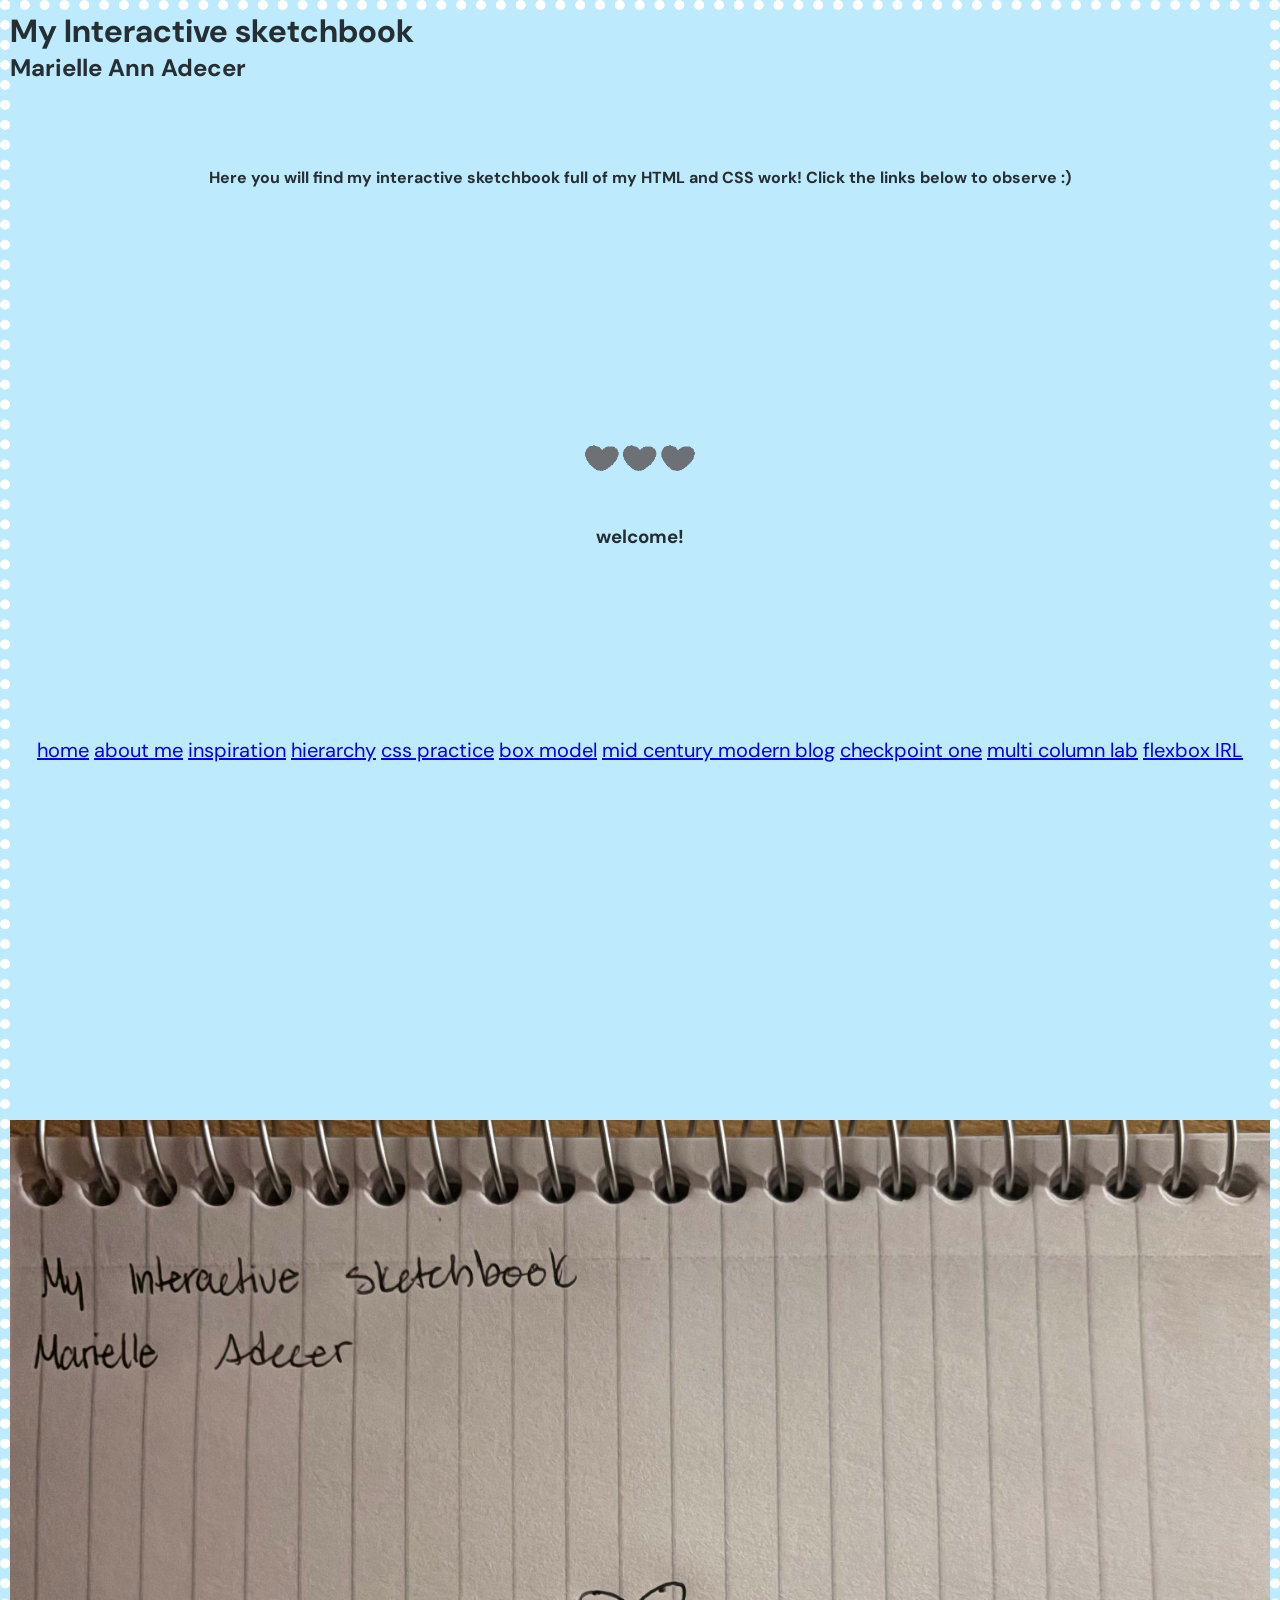
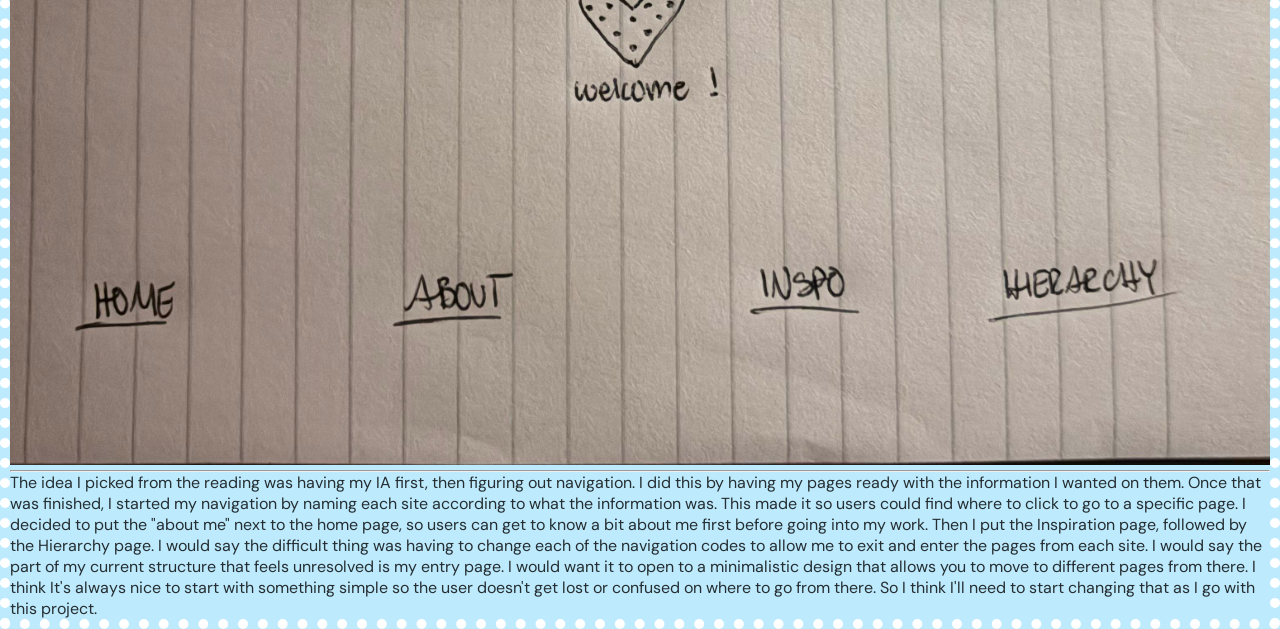
==== index.html @ 479134d8 "nav spacing" ====
<!DOCTYPE html>
<html lang="en">
  <head>

    <link rel="preconnect" href="https://fonts.googleapis.com">
<link rel="preconnect" href="https://fonts.gstatic.com" crossorigin>
<link href="https://fonts.googleapis.com/css2?family=Archivo+Black&family=DM+Sans:ital,opsz,wght@0,9..40,100..1000;1,9..40,100..1000&display=swap" rel="stylesheet">
    <meta charset="UTF-8">
    <link rel="stylesheet" href="css/style.css">
    <title>Entry Page</title>
  </head> 
  <body>
    <h1>My Interactive sketchbook</h1>
    <h2>Marielle Ann Adecer</h2>
<br>
<br>
<br>
<br>
<h4 style="text-align: center;">Here you will find my interactive sketchbook full of my HTML and CSS work! Click the links below to observe :)</h4>
<br>
<br>
<br>
<br>
<br>
<br>
<br>
<br>
<br>
<br>
<img src="img/loading-heart.gif" alt="loading-heart" style="width: 10%; height: auto;" class="center-image">
<h3 style="text-align: center;">welcome!</h3>
<br>
<br>
<br>
<br>
<br>
<br>
<br>
<br>

 <nav class="centered-nav">
      <a href="index.html">home</a>
      <a href="3_about me/3_about me.html">about me</a>
      <a href="2_inspo/2_inspo.html">inspiration</a>
      <a href="1_hierarchy/1_hierarchy.html">hierarchy</a>
      <a href="4_css basics/index.html">css practice</a>
      <a href="box_model/box_model.html">box model</a>
      <a href="mid_century_modern_blog/index.html">mid century modern blog</a>
      <a href="checkpoint_one/checkpoint_one.html">checkpoint one</a>
      <a href="multi_column_lab/index.html">multi column lab</a>
      <a href="flexboxIRL/index.html">flexbox IRL</a>
    </nav>
<br>
<br>
<br>
<br>
<br>
<br>
<br>
<br>
<br>
<br>
<br>
<br>
<br>
<br>
<br>
<br>
<br>
<img src="img/sitesketch.jpg" alt="home page sketch">

<br>
<hr>
<p>The idea I picked from the reading was having my IA first, then figuring out navigation. I did this by having my pages ready with the information I wanted on them. Once that was finished, I started my navigation by naming each site according to what the information was. This made it so users could find where to click to go to a specific page. I decided to put the "about me" next to the home page, so users can get to know a bit about me first before going into my work. Then I put the Inspiration page, followed by the Hierarchy page. I would say the difficult thing was having to change each of the navigation codes to allow me to exit and enter the pages from each site. I would say the part of my current structure that feels unresolved is my entry page. I would want it to open to a minimalistic design that allows you to move to different pages from there. I think It's always nice to start with something simple so the user doesn't get lost or confused on where to go from there. So I think I'll need to start changing that as I go with this project.</p>



  </body>
</html>
---- css/style.css ----
/* the * indicates universal styles, we will get into that later in the semester
for now, you can leave these alone */

* {
    margin: 0;
    padding: 0;
    box-sizing: border-box;
}


/* Css is how we add all things style, below there are two simple styles added
go ahead and play with these, can you get the colors to change? What do you notice?
 */

body {

    color: #252E32;
    background-color: #bdeafc;
    border: 10px dotted #ffffff;
    font-family: 'DM Sans', Arial, sans-serif;
}

img {
    width: 100%;
    height: auto;
}

.center-image {
  display: block;
  margin-left: auto;
  margin-right: auto;
}
.center-text {
  text-align: center;
}

.centered-nav {
  text-align: center;
  font-size: 20px;
  margin-top: 20px;
}
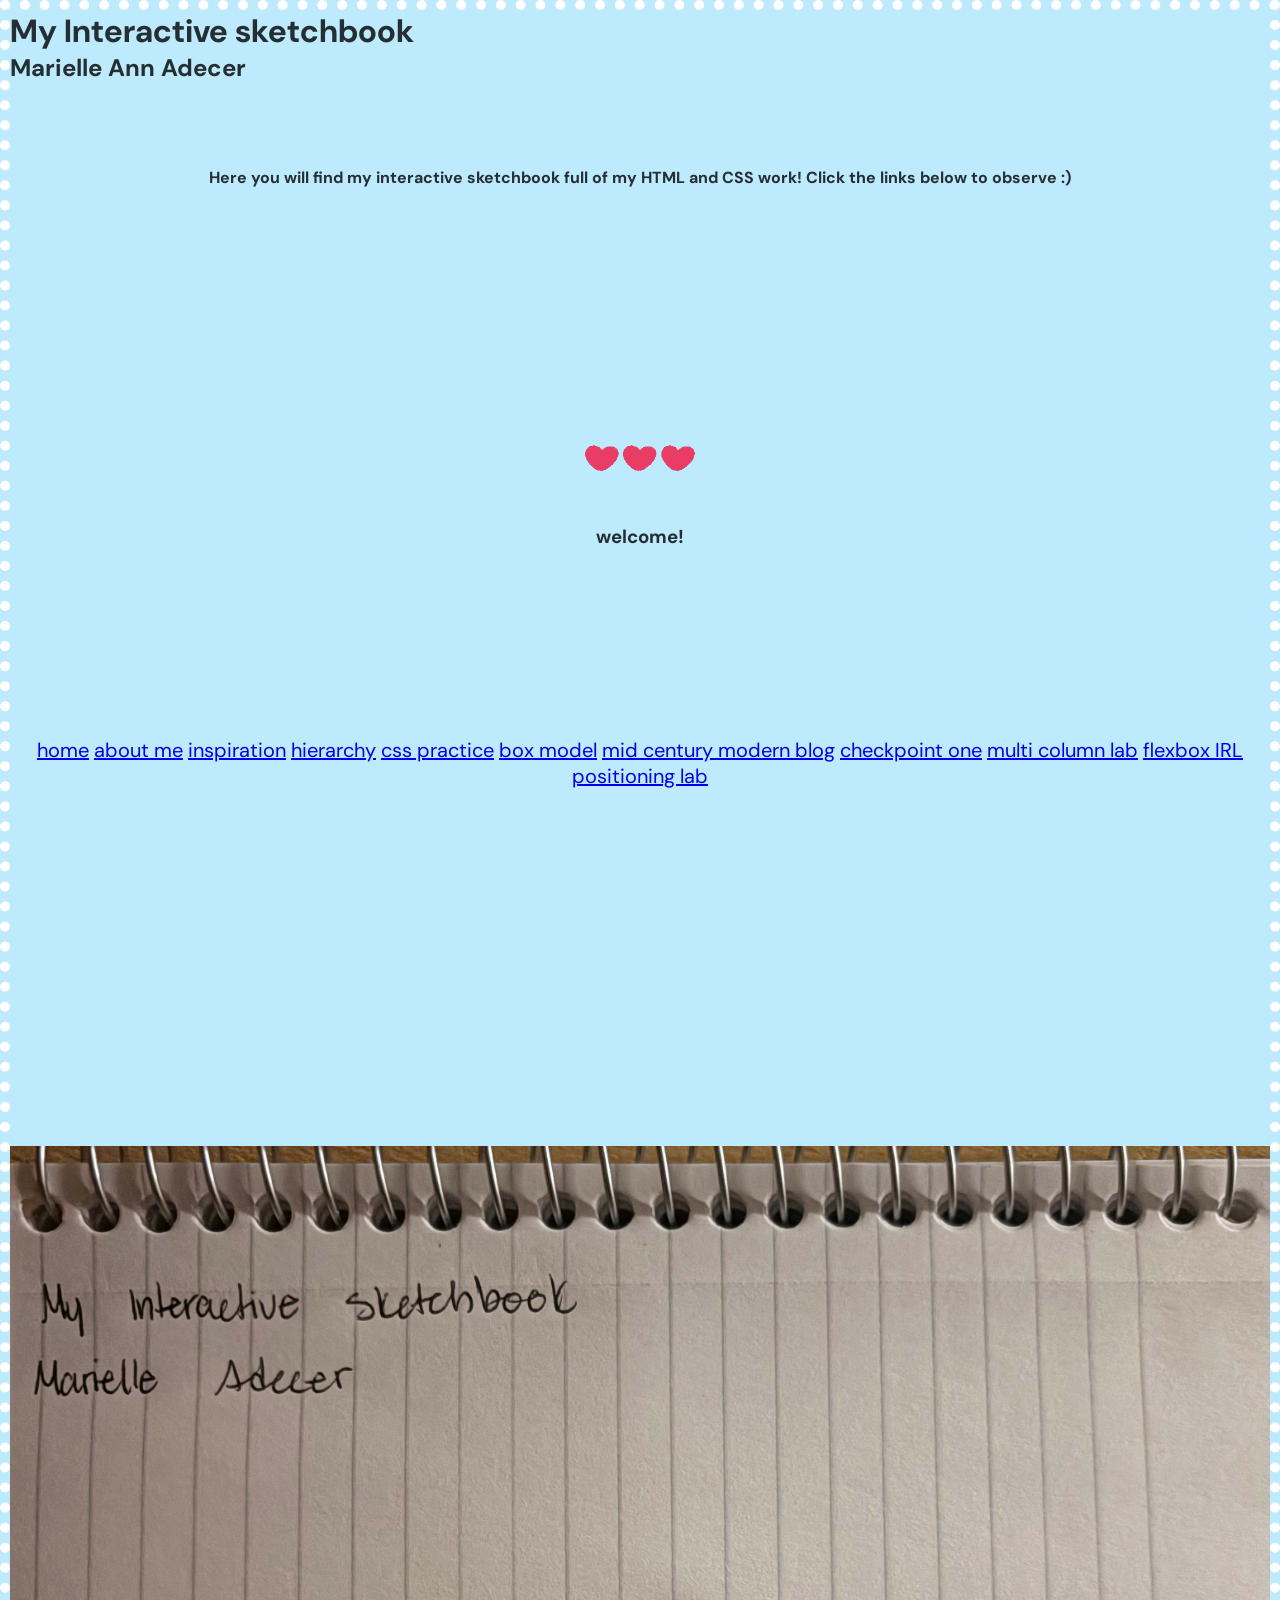
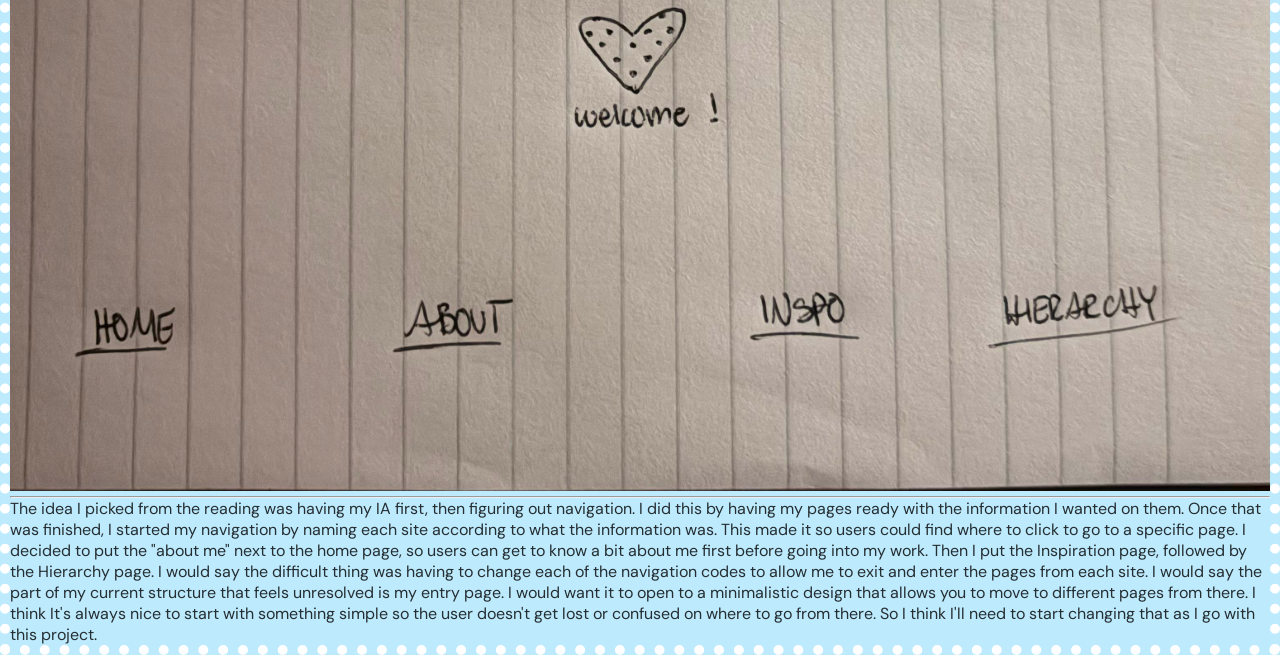
==== commit cb500790: "positioning lab" ====
--- a/index.html
+++ b/index.html
@@ -49,6 +49,7 @@
       <a href="checkpoint_one/checkpoint_one.html">checkpoint one</a>
       <a href="multi_column_lab/index.html">multi column lab</a>
       <a href="flexboxIRL/index.html">flexbox IRL</a>
+      <a href="positioningLab/index.html">positioning lab</a>
     </nav>
 <br>
 <br>
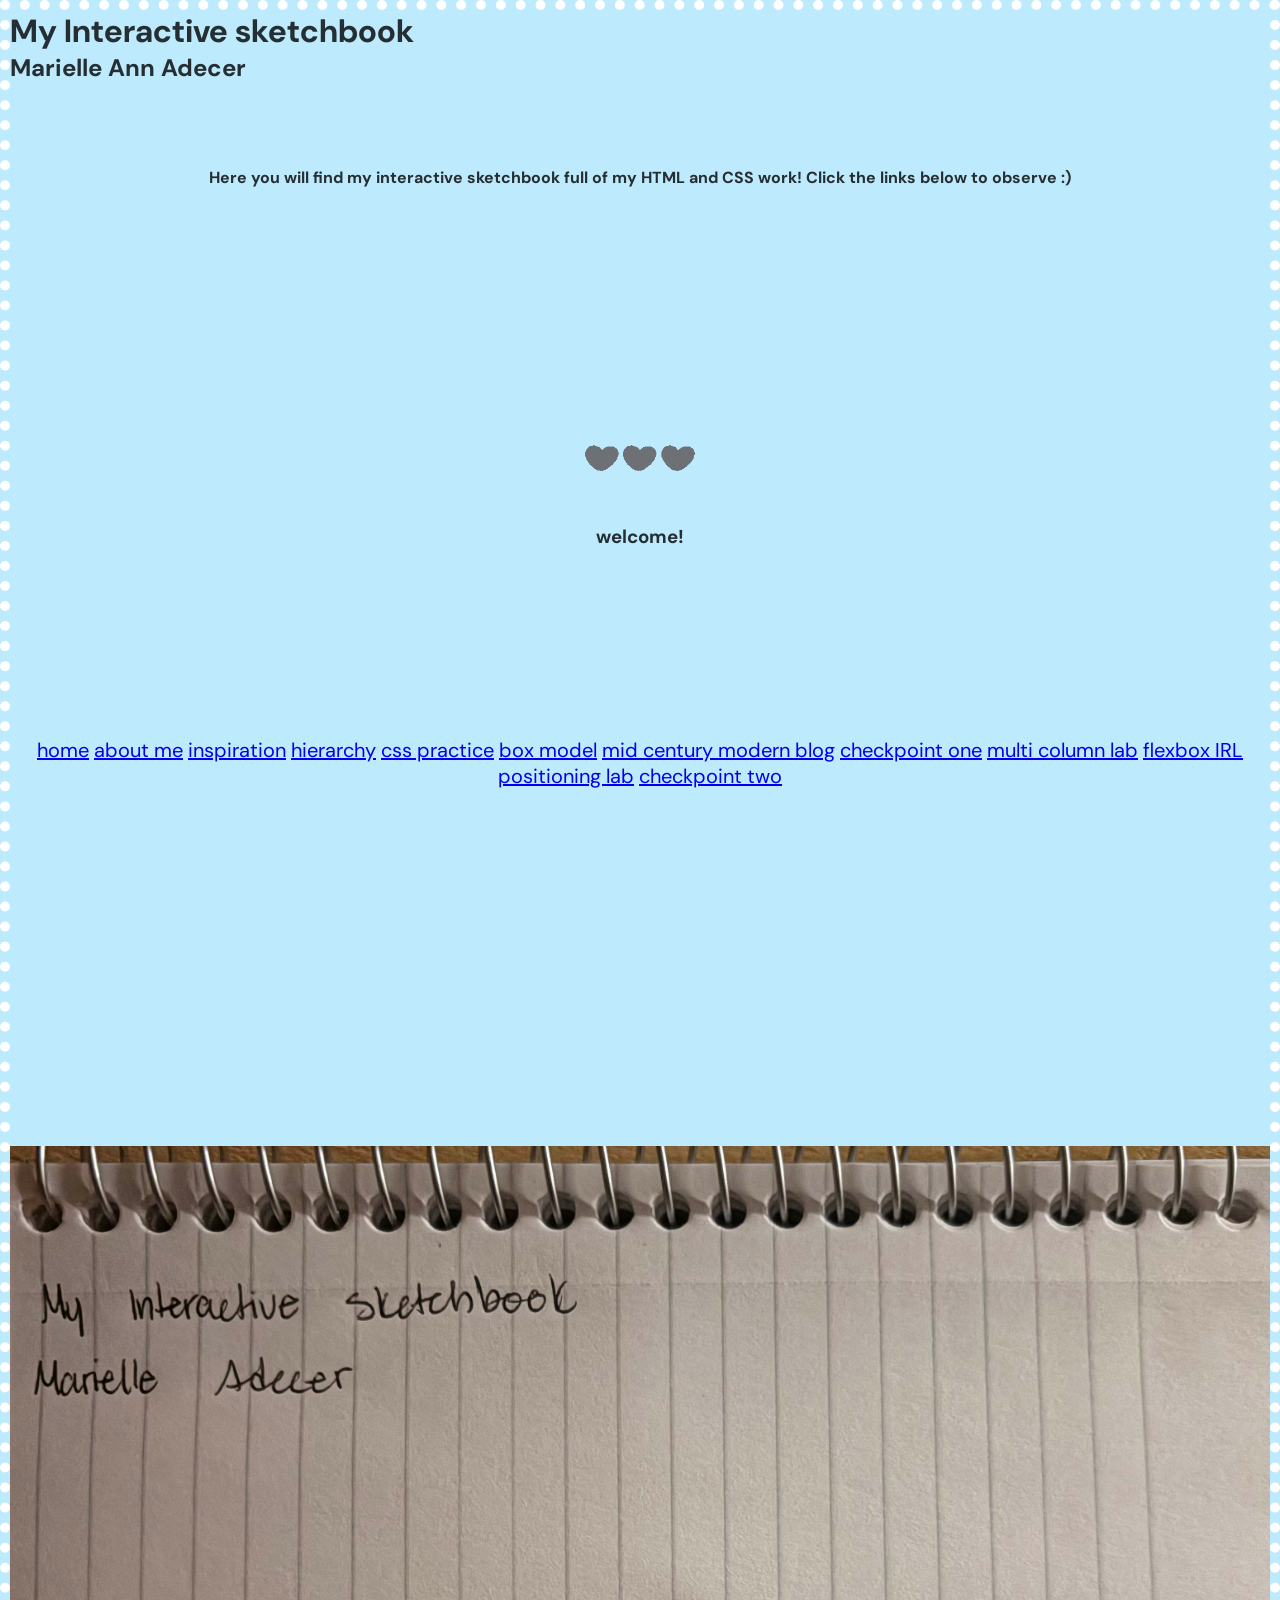
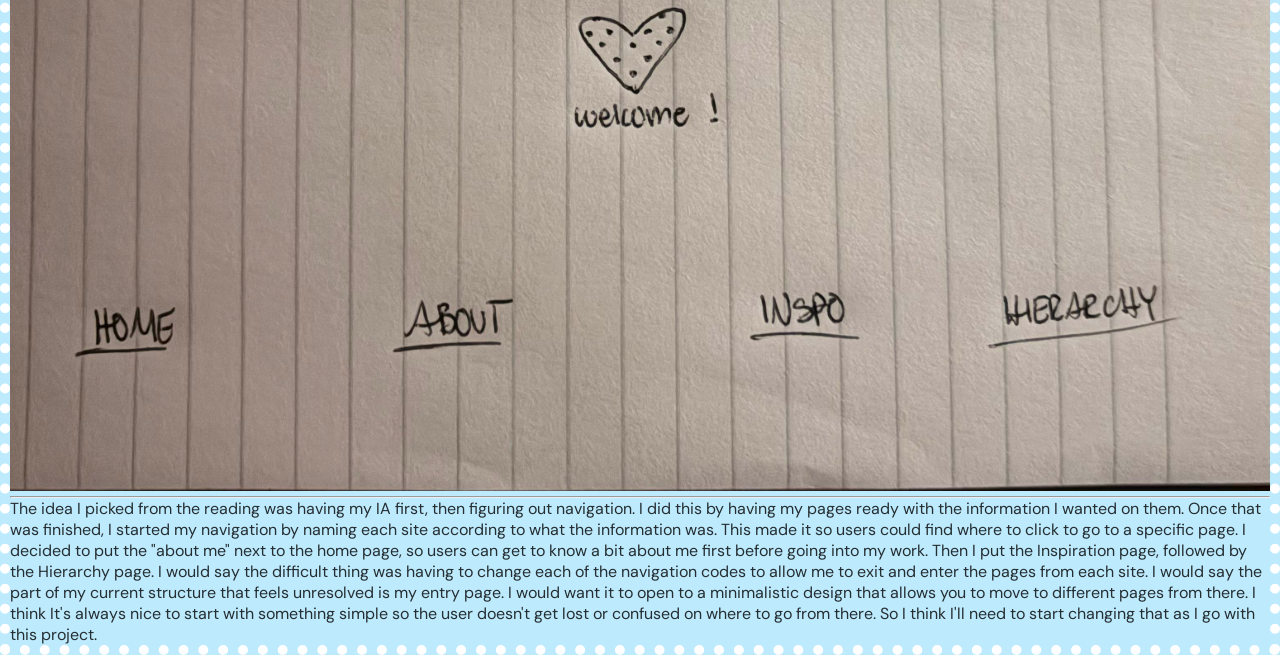
==== commit 5028a4bf: "nav link" ====
--- a/index.html
+++ b/index.html
@@ -50,6 +50,7 @@
       <a href="multi_column_lab/index.html">multi column lab</a>
       <a href="flexboxIRL/index.html">flexbox IRL</a>
       <a href="positioningLab/index.html">positioning lab</a>
+      <a href="Checkpoint_two/checkpoint_two.html">checkpoint two</a>
     </nav>
 <br>
 <br>
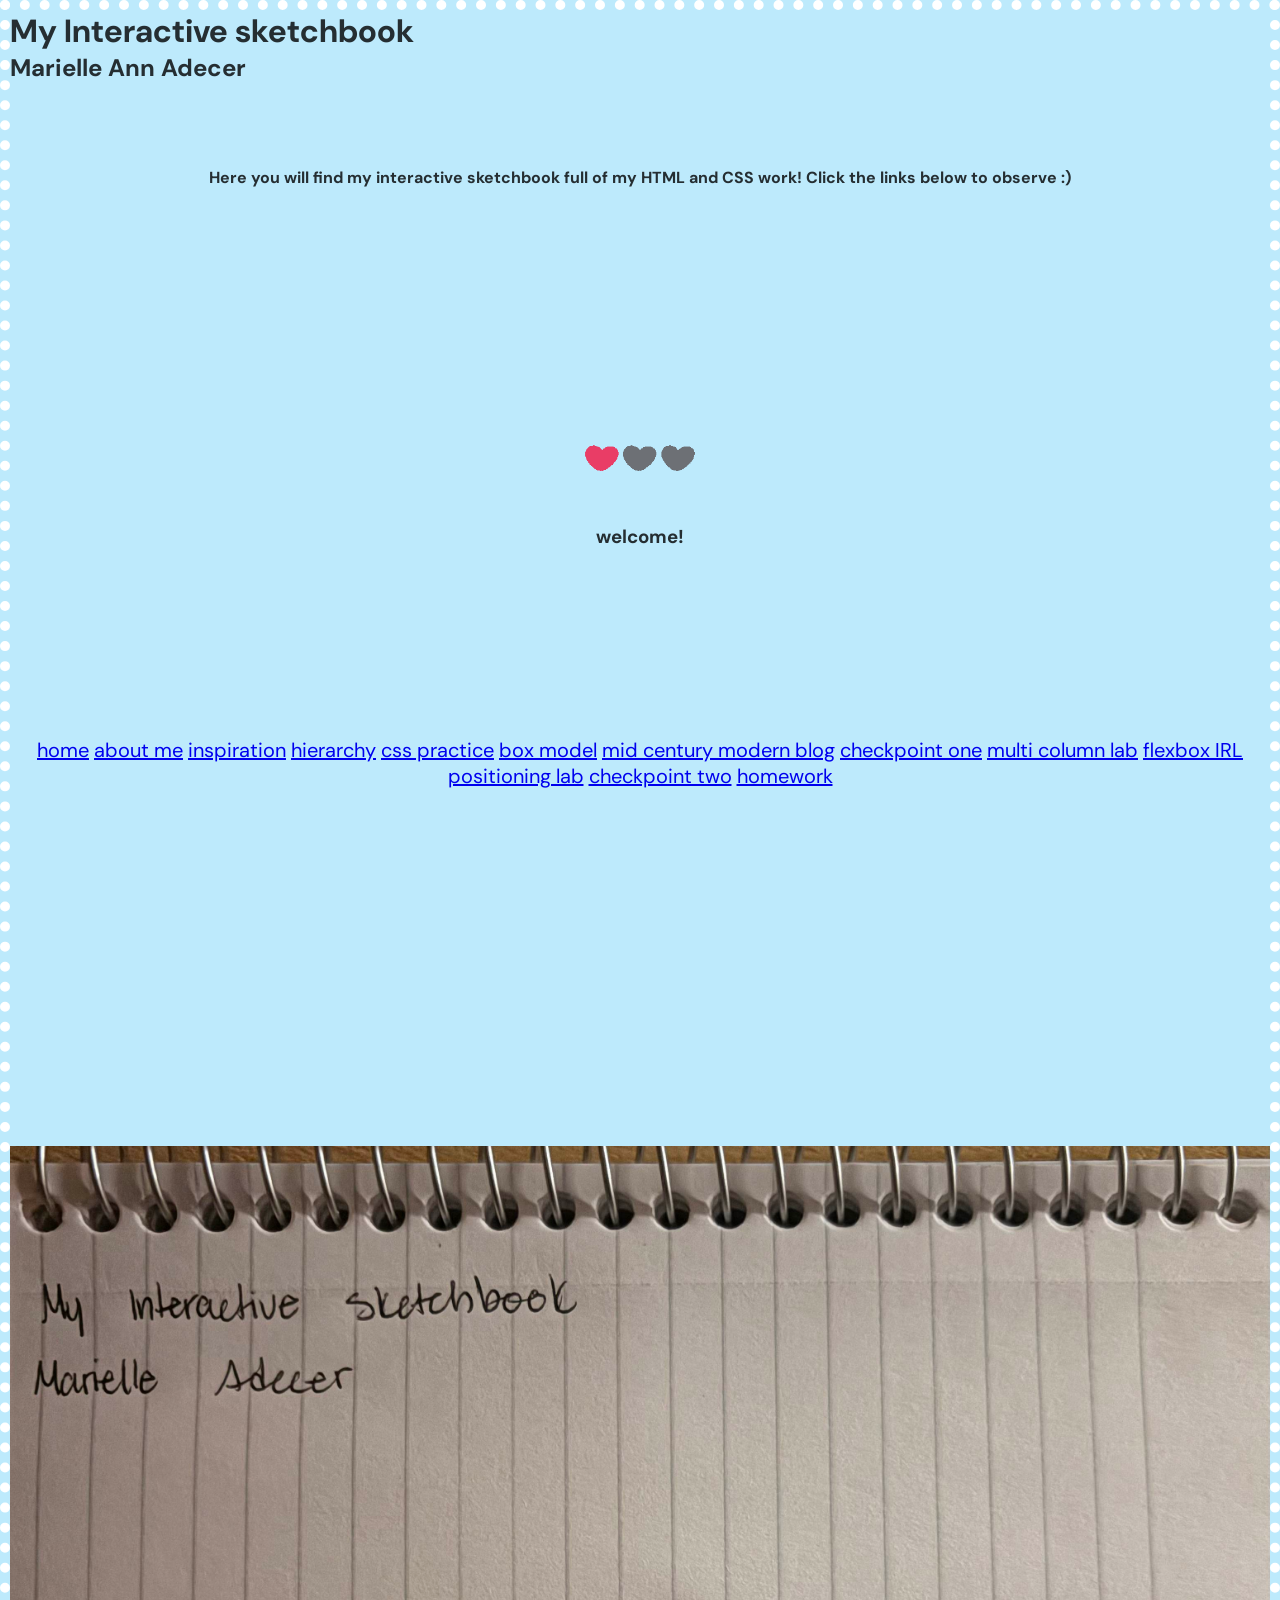
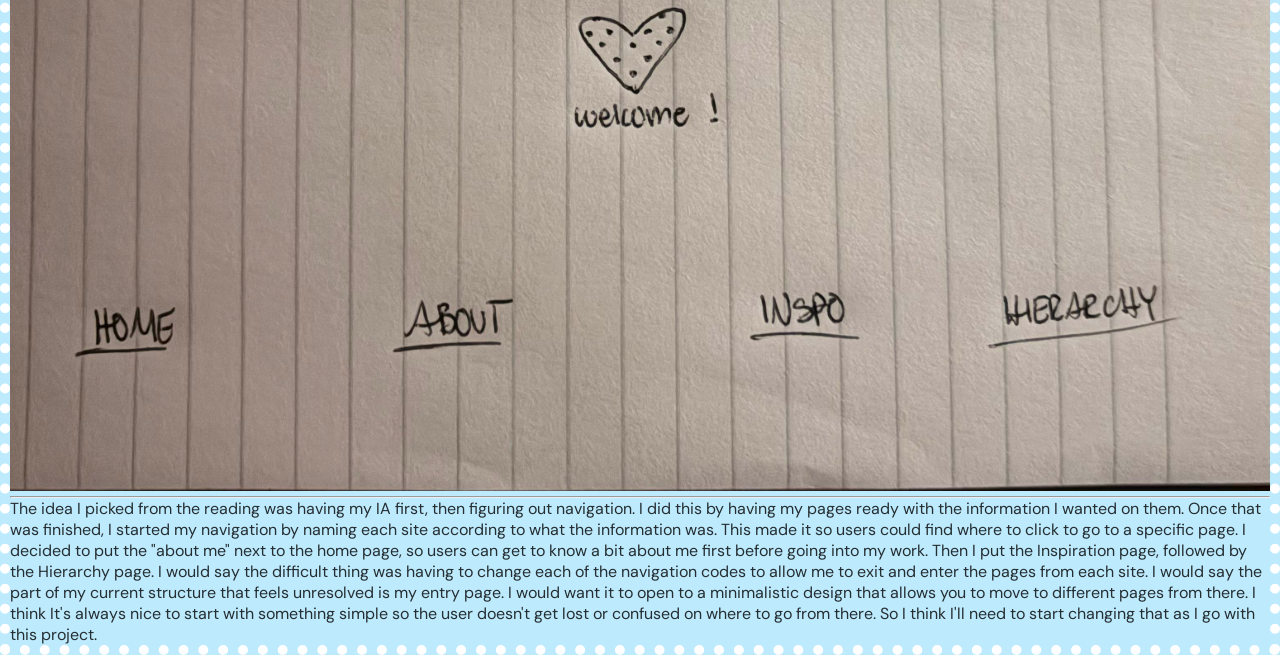
==== commit c7c0e65a: "stars" ====
--- a/index.html
+++ b/index.html
@@ -51,6 +51,7 @@
       <a href="flexboxIRL/index.html">flexbox IRL</a>
       <a href="positioningLab/index.html">positioning lab</a>
       <a href="Checkpoint_two/checkpoint_two.html">checkpoint two</a>
+      <a href="homework/homework.html">homework</a>
     </nav>
 <br>
 <br>
--- a/css/style.css
+++ b/css/style.css
@@ -38,4 +38,5 @@
   text-align: center;
   font-size: 20px;
   margin-top: 20px;
+  text-decoration: none;
 }
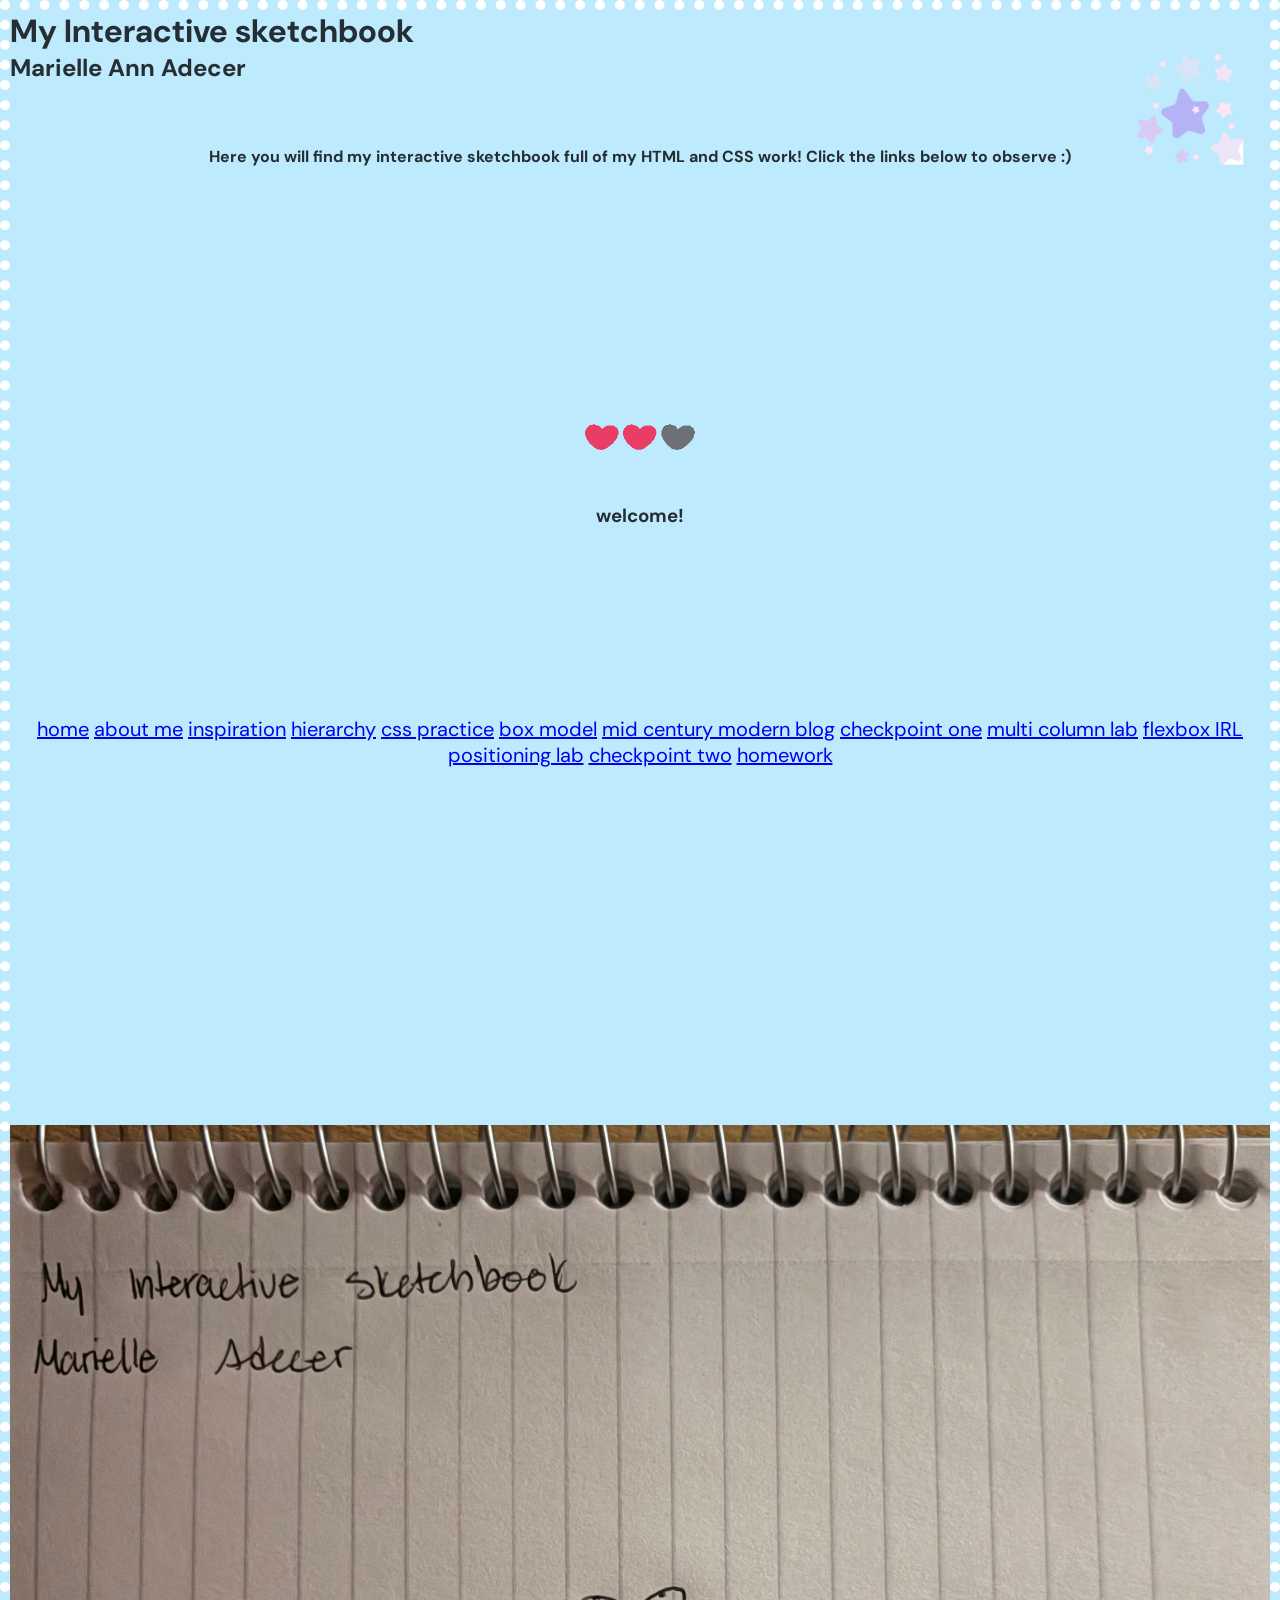
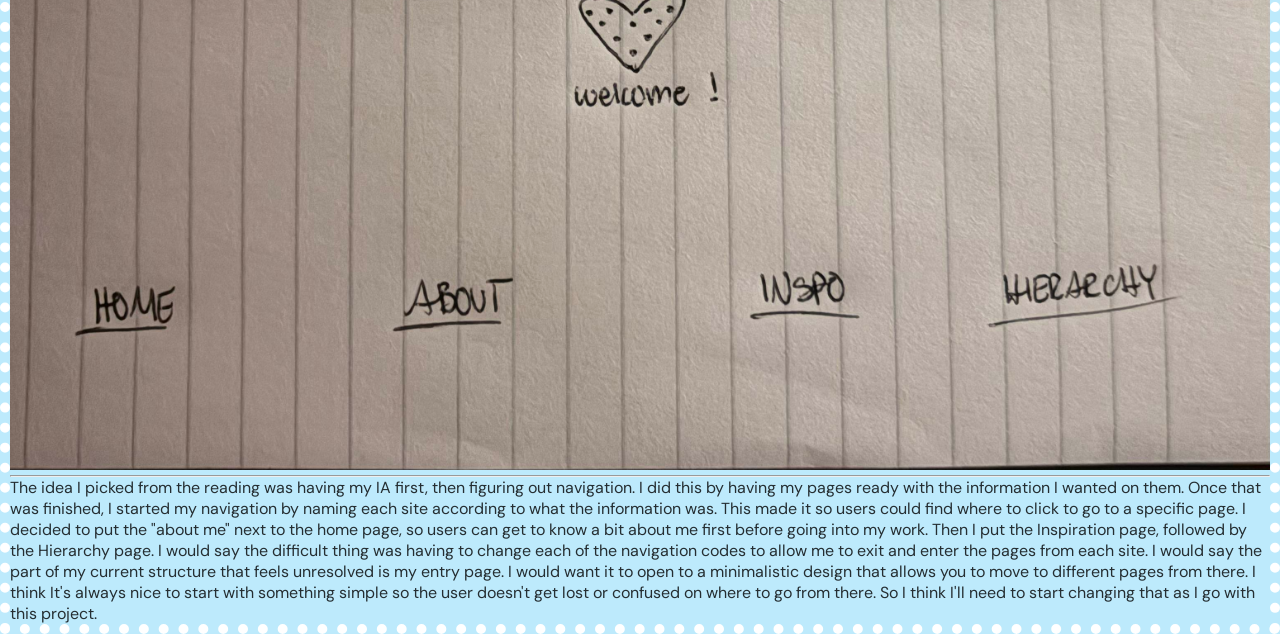
==== commit 9c2337b2: "star" ====
--- a/index.html
+++ b/index.html
@@ -13,7 +13,7 @@
     <h1>My Interactive sketchbook</h1>
     <h2>Marielle Ann Adecer</h2>
 <br>
-<br>
+<img class="star" src="img/cute-star.png" alt="cute star">
 <br>
 <br>
 <h4 style="text-align: center;">Here you will find my interactive sketchbook full of my HTML and CSS work! Click the links below to observe :)</h4>
--- a/css/style.css
+++ b/css/style.css
@@ -39,4 +39,18 @@
   font-size: 20px;
   margin-top: 20px;
   text-decoration: none;
+}
+
+.star {
+  position: absolute;
+  width: 10%;
+  height: auto;
+  top: 5%;
+  right: 2%;
+  transition-duration: 2s;
+}
+
+.star:hover {
+  transform: scale(1.5) rotate(360deg);
+  transition-duration: 2s;
 }
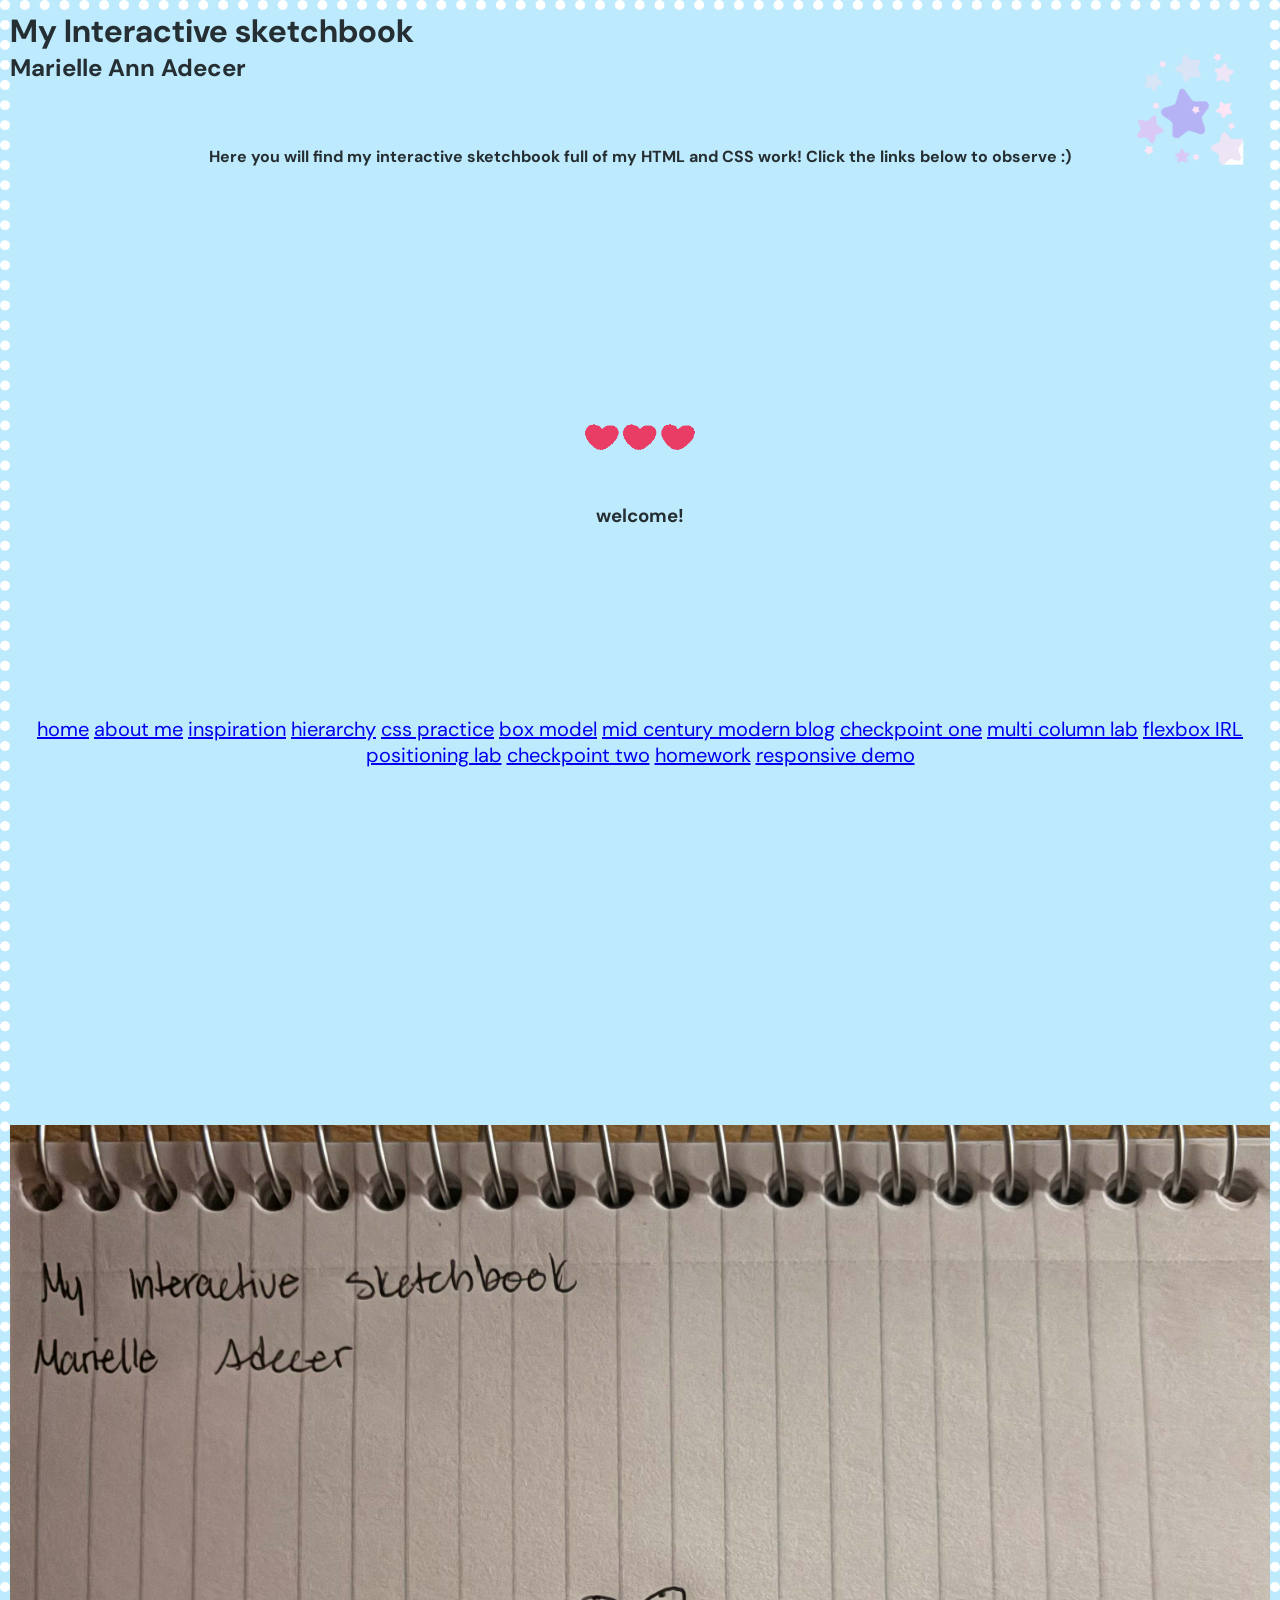
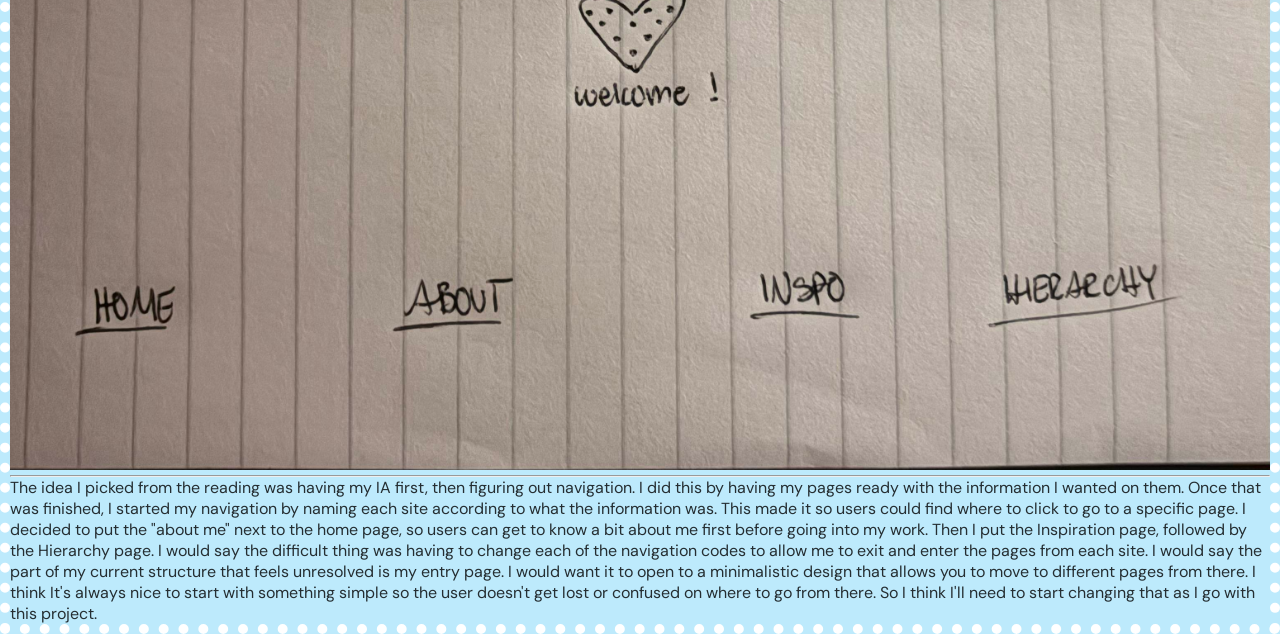
==== commit 59ae4244: "responsive" ====
--- a/index.html
+++ b/index.html
@@ -52,6 +52,7 @@
       <a href="positioningLab/index.html">positioning lab</a>
       <a href="Checkpoint_two/checkpoint_two.html">checkpoint two</a>
       <a href="homework/homework.html">homework</a>
+      <a href="responsiveDemo/index.html">responsive demo</a>
     </nav>
 <br>
 <br>
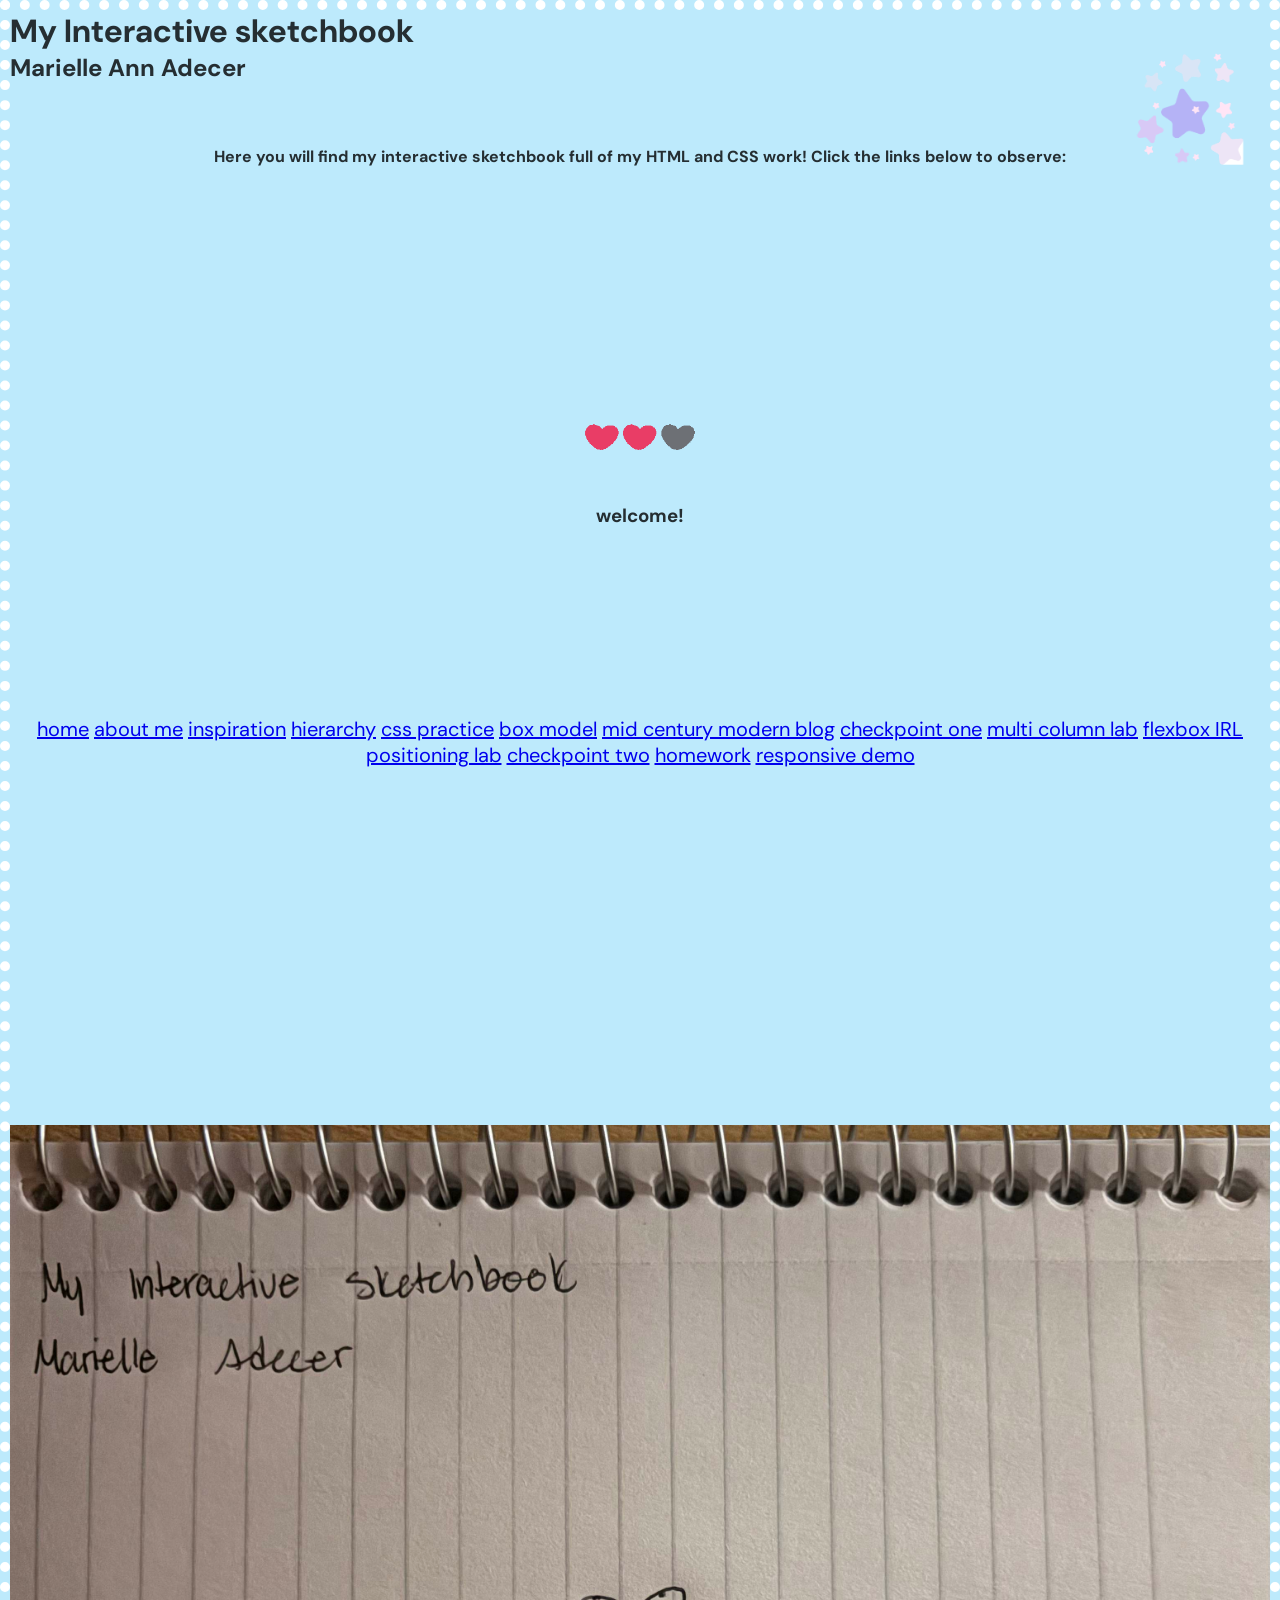
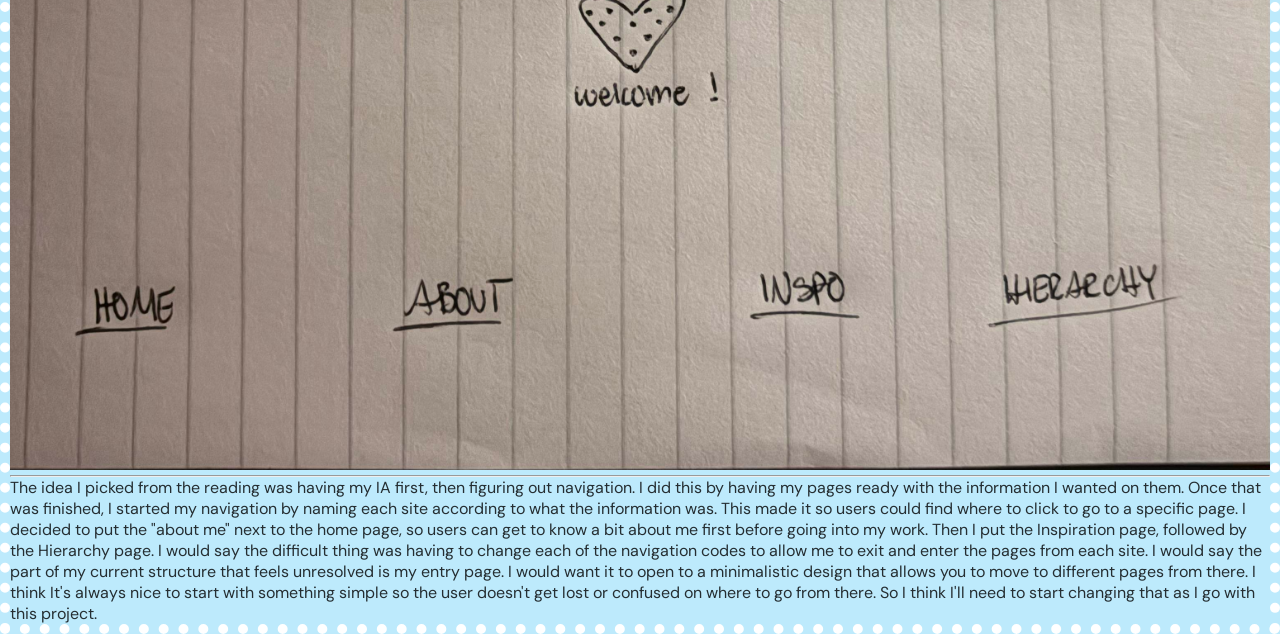
==== commit b89a5bf1: "checkpoint two" ====
--- a/index.html
+++ b/index.html
@@ -1,6 +1,8 @@
 <!DOCTYPE html>
 <html lang="en">
   <head>
+
+    <meta name="viewport" content="width=device-width, initial-scale=1.0">
 
     <link rel="preconnect" href="https://fonts.googleapis.com">
 <link rel="preconnect" href="https://fonts.gstatic.com" crossorigin>
@@ -16,7 +18,9 @@
 <img class="star" src="img/cute-star.png" alt="cute star">
 <br>
 <br>
-<h4 style="text-align: center;">Here you will find my interactive sketchbook full of my HTML and CSS work! Click the links below to observe :)</h4>
+<section>
+<h4 style="text-align: center;">Here you will find my interactive sketchbook full of my HTML and CSS work! Click the links below to observe: </h4>
+</section>
 <br>
 <br>
 <br>
@@ -27,8 +31,10 @@
 <br>
 <br>
 <br>
+<section>
 <img src="img/loading-heart.gif" alt="loading-heart" style="width: 10%; height: auto;" class="center-image">
 <h3 style="text-align: center;">welcome!</h3>
+</section>
 <br>
 <br>
 <br>
@@ -37,8 +43,8 @@
 <br>
 <br>
 <br>
-
- <nav class="centered-nav">
+<section>
+ <nav class="centered-nav" text-decoration="none">
       <a href="index.html">home</a>
       <a href="3_about me/3_about me.html">about me</a>
       <a href="2_inspo/2_inspo.html">inspiration</a>
@@ -54,6 +60,7 @@
       <a href="homework/homework.html">homework</a>
       <a href="responsiveDemo/index.html">responsive demo</a>
     </nav>
+</section>
 <br>
 <br>
 <br>
--- a/css/style.css
+++ b/css/style.css
@@ -12,12 +12,19 @@
 go ahead and play with these, can you get the colors to change? What do you notice?
  */
 
+ html, body {
+  width: 100%;
+  min-height: 100%;
+ }
+
 body {
 
     color: #252E32;
     background-color: #bdeafc;
     border: 10px dotted #ffffff;
     font-family: 'DM Sans', Arial, sans-serif;
+    min-height: 100vh;
+    width: 100%;
 }
 
 img {
@@ -53,4 +60,42 @@
 .star:hover {
   transform: scale(1.5) rotate(360deg);
   transition-duration: 2s;
+}
+
+section {
+  display: flex;
+  flex-direction: column;
+  align-items: center;
+}
+
+@media screen and (max-width: 900px) {
+  .centered-nav {
+    font-size: 18px;
+  }
+
+  .star {
+    width: 8%;
+  }
+
+  h1 {
+    font-size: 28px;
+  }
+}
+
+@media screen and (max-width: 600px) {
+  body {
+    border-width: 6px;
+  }
+
+  centered-nav {
+    font-size: 15px;
+    padding: 10px;
+  }
+
+  .star {
+    width: 12%;
+  }
+  h1 {
+    font-size: 24px;
+  }
 }
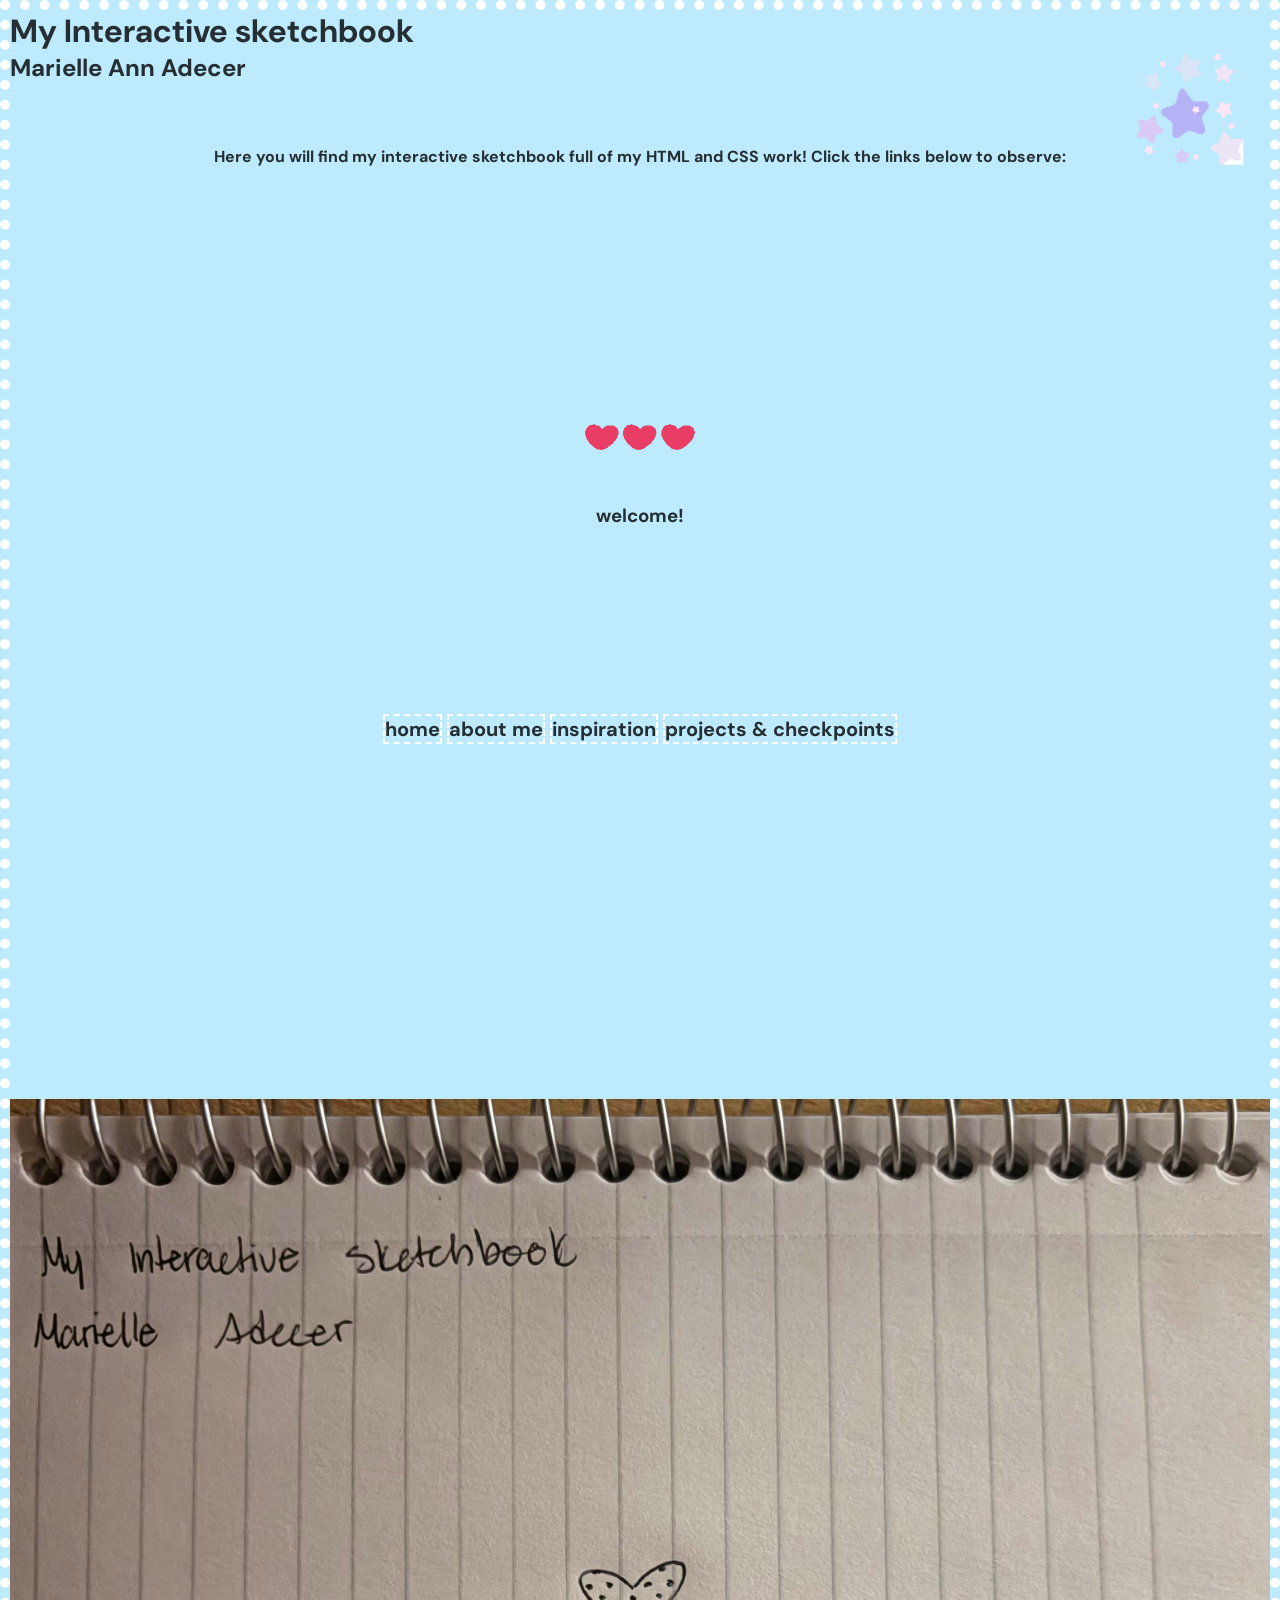
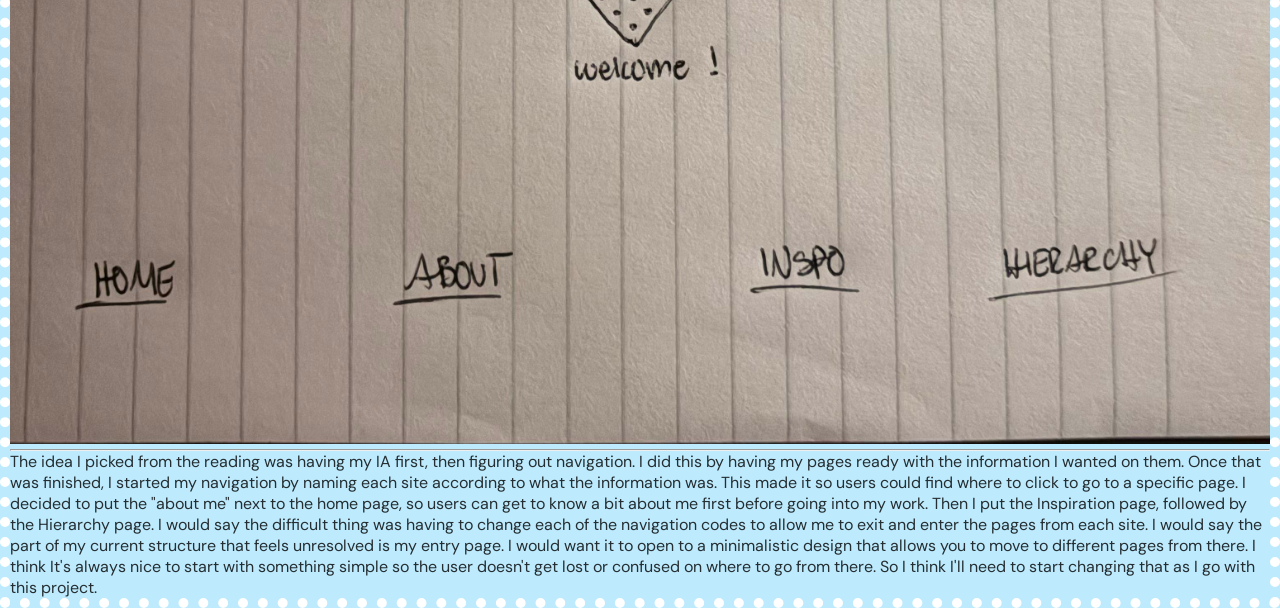
==== commit de9f2609: "css edit" ====
--- a/index.html
+++ b/index.html
@@ -45,20 +45,10 @@
 <br>
 <section>
  <nav class="centered-nav" text-decoration="none">
-      <a href="index.html">home</a>
-      <a href="3_about me/3_about me.html">about me</a>
-      <a href="2_inspo/2_inspo.html">inspiration</a>
-      <a href="1_hierarchy/1_hierarchy.html">hierarchy</a>
-      <a href="4_css basics/index.html">css practice</a>
-      <a href="box_model/box_model.html">box model</a>
-      <a href="mid_century_modern_blog/index.html">mid century modern blog</a>
-      <a href="checkpoint_one/checkpoint_one.html">checkpoint one</a>
-      <a href="multi_column_lab/index.html">multi column lab</a>
-      <a href="flexboxIRL/index.html">flexbox IRL</a>
-      <a href="positioningLab/index.html">positioning lab</a>
-      <a href="Checkpoint_two/checkpoint_two.html">checkpoint two</a>
-      <a href="homework/homework.html">homework</a>
-      <a href="responsiveDemo/index.html">responsive demo</a>
+      <a style="font-weight: bold;" href="index.html">home</a>
+      <a style="font-weight: bold;" href="3_about me/3_about me.html">about me</a>
+      <a style="font-weight: bold;" href="2_inspo/2_inspo.html">inspiration</a>
+      <a style="font-weight: bold;" href="projects/index.html">projects & checkpoints</a>
     </nav>
 </section>
 <br>
--- a/css/style.css
+++ b/css/style.css
@@ -39,6 +39,12 @@
 }
 .center-text {
   text-align: center;
+}
+
+nav a {
+  text-decoration: none;
+  color: #252E32;
+  border: 2px dashed #ffffff;
 }
 
 .centered-nav {
@@ -90,6 +96,7 @@
   centered-nav {
     font-size: 15px;
     padding: 10px;
+    
   }
 
   .star {
